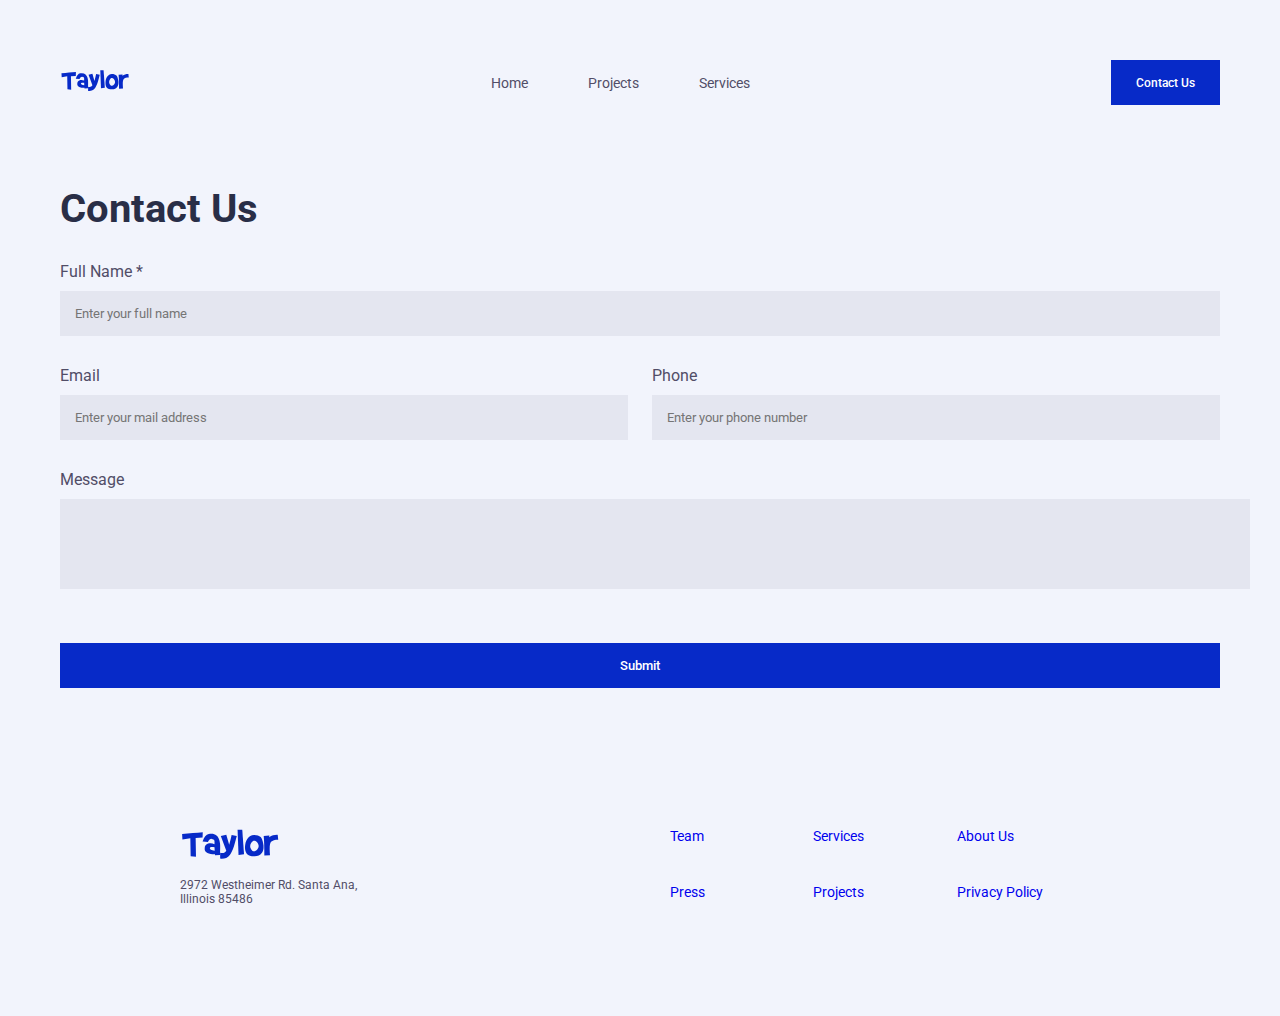
==== contact.html @ d99ea98a "Desktop finished" ====
<!--
    MARIONA BATALLA TAYLOR
    mariona.batalla.taylor@gmail.com
    IronHack - FrontEnd Bootcamp
    MID TERM PROJECT
    July 2022

    Notes for me:
    1 - You’ll also have to create a few interactions with the DOM, 
    using what you’ve learned about JavaScript so far.

    2 - you’ll have to deploy this project to Netlify, using the Git CLI to do so

-->

<!DOCTYPE html>

<html lang="en">
<head>
<meta charset="UTF-8" />
<meta name="author" content="Taylor"/>
<meta name="description" content="Contact Taylor for a Project of Web Design and Development"/>
<meta name="keywords"content="web, web design, web development, frontend, taylor, project, contact"/>
<meta name="viewport" content="width=device-width, initial-scale=1.0" />
<meta http-equiv="X-UA-Compatible" content="ie=edge" />
<title>Contact | Taylor Web Design</title>
<!--linking the external stylesheet-->
<link rel="stylesheet" type="text/css" href="styles/style.css" />
</head>

<body>
   <!-- making all the fields in the contact form required before being able to submit it.-->

   <div id="container">
        <nav> <!--navigation bar-->
            <div id="logo-nav">
                <img src="images/logos/taylor.svg" alt="Taylor logo">
                <!--

                    clic en la imagen - window.location.href = el index (CIRCLE)
                
                -->
            </div><!--end of logo nav-->

            <div id="middle-nav">
                <ul>
                    <li><a href="index.html">Home</a></li>
                        <li><a href="index.html#projects">Projects</a></li><!--anchor to index-->
                        <li><a href="index.html#services">Services</a></li><!--anchor to index-->
                </ul>

            </div><!--end of middle nav -->

            <div id="right-nav">
                <button class="blue-button"><a href="contact.html">Contact Us</a></button>
            </div><!--end of right nav-->

        </nav><!--end of navigation bar-->

        <section id="contact-us">
            <h1>Contact Us</h1>

            <form>
                <label for="name">Full Name *</label><br>
                <input type="text" name="name" id="name" required placeholder="Enter your full name" class="label-100"><br>

                <div id="mail-phone">
                    <div id="contact-mail">
                        <label for="mail">Email</label><br>
                        <input type="email" name="mail" id="mail" required placeholder="Enter your mail address"><br>
                    </div>

                    <div id="contact-phone">
                        <label for="mail">Phone</label><br>
                        <input type="tel" name="phone" id="phone" required placeholder="Enter your phone number"><br>
                    </div>
                </div><!--end of mail-phone-->

                <label for="message">Message</label><br>
                <textarea id="message" name="message" rows="4" cols="50" maxlength="200" class="label-100" placeholder="Write your message here ...">
                    
                </textarea><br>

                <button id="submit-form" class="blue-button">Submit</button>

            </form>

        </section>


        <footer>
            <div id="left-footer">
                <img src="images/logos/taylor.svg" alt="Taylor logo">
                <address>2972 Westheimer Rd. Santa Ana,<br>Illinois 85486 </address>
            </div><!--end of left footer-->
            <div id="right-footer">
                <!--grid distribution-->
                <a href="#">Team</a>
                <a href="#">Services</a>
                <a href="#">About Us</a>
                <a href="#">Press</a>
                <a href="#">Projects</a>
                <a href="#">Privacy Policy</a>
            </div><!--end of right footer-->

        </footer>
            
    </div><!--end of container-->

</body>
</html>
---- styles/style.css ----
/*

            MARIONA BATALLA TAYLOR
            mariona.batalla.taylor@gmail.com
            IronHack - FrontEnd Bootcamp
            MID TERM PROJECT
            July 2022


            Colors:
            -------

            BLUES: #072AC8      #43D2FF     #A2D6F9     #D1EDFF
            GRAYS: #292E47      #6B708D     #F2F4FC     #ECF7FF
            YELLOW: #FFC600 

*/

/****************               GENERAL STYLES                 ****************/

/*  we first import the font    */
@import url('https://fonts.googleapis.com/css?family=Roboto+Condensed:700|Roboto:100,300,700');


* /* all elements*/
{
    /* we initially define by default margin and padding as 0*/
    padding: 0;
    margin: 0;
    font-family: "Roboto";

}

body
{
    background-color: #F2F4FC;
    color:#514D67;
    /*margin: 60px;*/
    margin-top:60px;
    margin-bottom:60px;
    padding-left:60px;
    padding-right:60px;
    font-weight:400;
    size:18px;
}

h1, h2
{
    color: #292E47;
}

h1
{
    font-weight: 700;
    font-size: 40px;
    margin-bottom:30px;

}

h2
{
    margin-bottom: 40px;
}

p
{
    line-height: 30px;
}

a /* all links in the document*/
{
    text-decoration: none;
}

input[type=text], input[type="email"],input[type="tel"]
{
    box-sizing: border-box; /*so the width contains the padding*/
    height:45px;
    padding:15px;
    border:none;
}

a:visited 
{
    color:inherit; /* so that color doesn't change when a link is already visited*/
}

.general-margins
{
    margin-left:140px;
    margin-right:140px;
}

/****************               NAV BAR                 ****************/
nav
{
    display:flex;
    flex-direction:row; /* from left to right */
    flex-wrap:nowrap; /* to fit it all in the same line */
    justify-content:space-between; /* same space leftitem-leftmargin and rightitem-rightmargin */
    align-items:center;


}

#logo-nav
{
    width: 70px;
}
ul {

	list-style-type: none; /*remove the markers */
	margin: 0;
	padding: 0;
	overflow: hidden;
}

li {
	/*per posicionar cada enllaç a la mateixa línia (de cantó)*/
	float: left;
}

li a /* links inside the list */ 
{
	/*padding: 30px;*/
    margin:0px 30px;;
	text-align: center;
	display: block; /* so it behaves like a block*/
	color:#514D67;
    font-size:14px;
}

li a:hover 
{
	/*quan passem per sobre dels enllaços que formen part d'un li*/
	color:#072AC8;
}

.active 
{
	color:#072AC8;
}

button
{

    padding:15px 25px;
    border:none;
    text-align:center;


}

button a
{
    text-decoration:none;
    color:white;
    font-size: 12px;
}

.blue-button
{
    background-color:#072AC8;
    color:white;
    font-weight: 500;

}

#see-work
{
    margin-left:20px;
}

#see-work a
{

    color:#6B708D;
    font-weight: 500;

}

/****************               HERO SECTION                 ****************/
#hero
{
    display:flex;
    flex-direction:row; /* from left to right */
    flex-wrap:nowrap; /* to fit it all in the same line */
    justify-content:center; /* same space leftitem-leftmargin and rightitem-rightmargin */
    /*align-items:baseline;*/
    margin-top:80px;
    margin-bottom: 100px;


    
}

#left-hero
{
    padding-top:100px;
    width: 340px;
    margin-right:100px;

}

#left-hero p
{
    margin-bottom:30px;
    font-size:14px;
    line-height: 20px;
}

#right-hero
{
    position:relative;
    top:0;
    left:0;


}

#image1
{
    width:500px;
    height:auto;
    position:relative; /*the background image as relative position*/
    top:0;
    left:0;
    opacity: 0.7;
}


#image2
{
    position:absolute;
    left:-60px;
    top:-10px;
    width:300px;
    height:auto;


}

#image3
{
    position:absolute;
    right:-50px;
    bottom:-100px;
    width:300px;
    height:auto;



}



/****************               CLIENT SECTION                 ****************/
#client
{
    display:flex;
    flex-direction: row;
    justify-content: space-between;
    margin-top:140px;
    margin-bottom:130px;
}

.image-client
{
    filter:grayscale();
}

/****************               PROJECTS SECTION                 ****************/
#projects
{
    margin-bottom: 150px;

}


        /*************************   CARDS  (projects and services sections) ********************************/
        .cards-container
        {
            display:flex;
            flex-direction: row;
            justify-content:space-between;
            
        }

        .card
        {
            width:290px;
            background-color:white;
            box-shadow: 0px 38.7755px 77.551px rgba(0, 0, 0, 0.1);
        }

        .card img
        {
            width:290px;
            height:200px;
        }

        .text-card
        {
            padding:25px;

        }
        .text-card p, a
        {
            font-size:14px;
        }

        .text-card p
        {
            margin-bottom:40px;
            line-height:25px;
        }

        .text-card img
        {
            margin-bottom: 20px;
        }

        .text-card h3
        {
            margin-bottom: 15px;
        }

        /*************************   EOCARDS ********************************/

/****************               TESTIMONIAL SECTION                 ****************/
#testimonial
{
    
    text-align:center;
    background-image:url("../images/testimonial-section/orbit.png");
    background-position:0 0;
    background-repeat:no-repeat;
    background-size:cover;
    background-color:#292E47;
    position:relative;
    top:0;
    left:0;
    

    
}

#testimonial h2
{
    color:white;
    padding-top:80px;
    font-weight: 700;
    padding-bottom:50px;


}
blockquote
{
    color: #FFC600;
    line-height: 25px;
    font-size:14px;
    font-weight:500;
}

.emoji-image
{
    width:100px;
    height:100px;
}

#emoji1
{
    position:absolute;
    top:45px;
    left:45px;
}

#emoji2
{
    position:absolute;
    top:45px;
    right:45px;
}

#emoji3
{
    position:absolute;
    bottom:45px;
    left:45px;
}


#emoji4
{
    position:absolute;
    bottom:45px;
    right:45px;
}

#kristin
{
    display:flex;
    flex-direction:row;
    justify-content: center;
    align-items:center;
    margin-top:60px;
    padding-bottom:70px;
    height:50px;

}

#kristin img
{
    width:45px;
    height:45px;
    border-radius:50%;
    margin-right:8px;
}

#kristin p
{
    line-height:12px;
    text-align:left;
}

#name-kristin
{
    color:#A2D6F9;
    font-size: 12px;
    font-weight:400;



}

#booking-kristin
{
    color:#F4F6FC;
    font-size:10px;
    font-weight: 400;



}

/****************               SERVICES SECTION                 ****************/

#services
{
    margin-top:150px;
    margin-bottom:120px;
}

#services img
{
    width:50px;
    height:50px;
    border-radius:50%;
    background-color:#D1EDFF;

}



/****************               CTA SECTION                 ****************/
#cta
{
    background-color: #FFC600;
    text-align:center;
    margin-bottom: 120px;
    padding-bottom:80px;
    padding-top:80px;
}

#cta h2
{
    margin-bottom: 10px;
}
#cta form
{

    margin-top:30px;
}

#cta ::placeholder
{  
    color: #292E47;
    text-shadow: 0px 2px 2px rgba(0,0,0,0.2);
    
}
#cta input[type=text]
{
    margin-right:10px;
    width:300px;
    padding-left:40px;
    

}
#cta-mail
{

    background-image: url('../images/newsletter/icon/mail.svg');
    background-repeat: no-repeat;
    background-position:12px 12px;
    background-size: 20px;
}

/****************               FOOTER                 ****************/
footer
{

    display:flex;
    flex-direction:row;
    justify-content:space-between;
    margin-left:120px;
    margin-right:120px;
    font-size:12px;
}

#left-footer img
{
    width:100px;
    margin-bottom: 15px;
    
}

#right-footer
{
    width:430px;
    display:grid;
    grid-template-columns: 1fr 1fr 1fr; 
    grid-template-rows: 1fr 1fr 1fr; 
    gap: 40px 0px; 

    
}

address
{
    font-style:normal;
}


/************************ SECOND PAGE PROJECT.HTML************************/
#main-project h1
{
    margin-top:100px;
}

#other-projects
{
    margin-bottom:120px;
    margin-top:80px;
}

#subtitle-date
{
    display:flex;
    flex-direction:row;
    justify-content:space-between;
    margin-bottom: 30px;
    font-size:14px;
}

#main-project img
{
    width:100%;
    height:400px;
    box-shadow: 0px 38.7755px 77.551px rgba(0, 0, 0, 0.1);
    margin-bottom:70px;
}

#main-project p
{
    font-size:16px;
}

/************************ THIRD PAGE CONTACT.HTML************************/
#contact-us
{
    margin-top:80px;
}

#contact-us button
{
    width:100%;
    margin-top: 20px;
    margin-bottom: 140px;
}

#contact-us label
{
    margin: 30px 0px;

}

#mail-phone
{
    display:flex;
    flex-direction: row;
    justify-content:space-between;
}

.label100
{
    width:100%;
}


#contact-us input,  textarea
{
    background-color: rgba(107, 112, 141, 0.1);
    margin-top:10px;
    margin-bottom:30px;
}

#contact-us input[type="text"], input[type="email"],input[type="tel"]
{
    width:100%;
}

textarea
{
    resize: none;
    border:none;
    width:100%;
    color: tomato;
    padding: 15px;

}

#contact-mail, #contact-phone
{
    width:49%
}
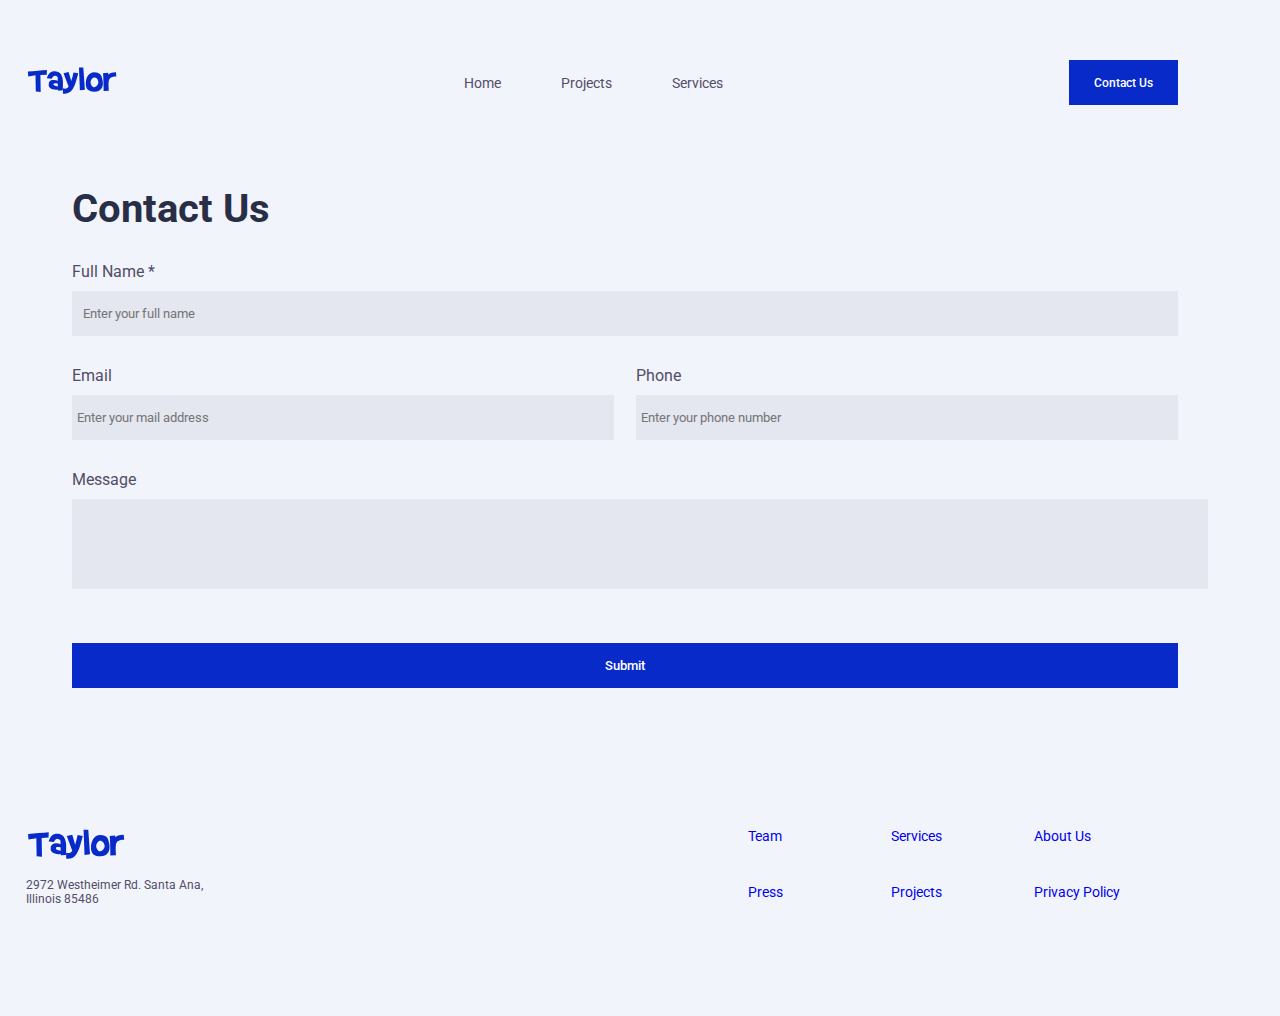
==== commit 18e669c0: "Fixing margins" ====
--- a/contact.html
+++ b/contact.html
@@ -3,7 +3,7 @@
     mariona.batalla.taylor@gmail.com
     IronHack - FrontEnd Bootcamp
     MID TERM PROJECT
-    July 2022
+    July -August 2022
 
     Notes for me:
     1 - You’ll also have to create a few interactions with the DOM, 
@@ -24,8 +24,10 @@
 <meta name="viewport" content="width=device-width, initial-scale=1.0" />
 <meta http-equiv="X-UA-Compatible" content="ie=edge" />
 <title>Contact | Taylor Web Design</title>
-<!--linking the external stylesheet-->
+<!--general stylesheet-->
 <link rel="stylesheet" type="text/css" href="styles/style.css" />
+<!--styles for contact page-->
+<link rel="stylesheet" type="text/css" href="styles/contact-style.css" />
 </head>
 
 <body>
@@ -57,7 +59,7 @@
 
         </nav><!--end of navigation bar-->
 
-        <section id="contact-us">
+        <section id="contact-us" class="general-padding">
             <h1>Contact Us</h1>
 
             <form>
--- a/styles/style.css
+++ b/styles/style.css
@@ -4,7 +4,7 @@
             mariona.batalla.taylor@gmail.com
             IronHack - FrontEnd Bootcamp
             MID TERM PROJECT
-            July 2022
+            July -August 2022
 
 
             Colors:
@@ -35,13 +35,20 @@
 {
     background-color: #F2F4FC;
     color:#514D67;
-    /*margin: 60px;*/
     margin-top:60px;
     margin-bottom:60px;
-    padding-left:60px;
-    padding-right:60px;
+    padding-left:2%; /*60px; /****** MAKE RESPONSIVE *******/
+    padding-right:0;/*60px; /****** MAKE RESPONSIVE *******/
     font-weight:400;
-    size:18px;
+    size:18px; /****** MAKE RESPONSIVE *******/
+    /*width:100vw;********************* MODIFY ONCE WITH DOUBLE SCREEN*/
+    width:90%;
+}
+
+.container
+{
+    padding:0;
+    margin:0;
 }
 
 h1, h2
@@ -52,7 +59,7 @@
 h1
 {
     font-weight: 700;
-    font-size: 40px;
+    font-size: 40px; /****** MAKE RESPONSIVE *******/
     margin-bottom:30px;
 
 }
@@ -76,7 +83,7 @@
 {
     box-sizing: border-box; /*so the width contains the padding*/
     height:45px;
-    padding:15px;
+    padding:1%;
     border:none;
 }
 
@@ -85,12 +92,16 @@
     color:inherit; /* so that color doesn't change when a link is already visited*/
 }
 
-.general-margins
-{
-    margin-left:140px;
-    margin-right:140px;
-}
-
+.general-padding
+{
+    padding-left:4%;/*60px;*/
+    /*padding-right:60px;*/  
+}
+
+.short-margins
+{
+    margin-right:-6.5%;
+}
 /****************               NAV BAR                 ****************/
 nav
 {
@@ -100,13 +111,13 @@
     justify-content:space-between; /* same space leftitem-leftmargin and rightitem-rightmargin */
     align-items:center;
 
-
 }
 
 #logo-nav
 {
-    width: 70px;
-}
+    width: 8%;
+}
+
 ul {
 
 	list-style-type: none; /*remove the markers */
@@ -123,11 +134,11 @@
 li a /* links inside the list */ 
 {
 	/*padding: 30px;*/
-    margin:0px 30px;;
+    margin:0px 30px;/*margin:0px 30px; /****** MAKE RESPONSIVE *******/
 	text-align: center;
 	display: block; /* so it behaves like a block*/
 	color:#514D67;
-    font-size:14px;
+    font-size:14px; /****** MAKE RESPONSIVE *******/
 }
 
 li a:hover 
@@ -136,26 +147,29 @@
 	color:#072AC8;
 }
 
-.active 
+a.active 
 {
 	color:#072AC8;
 }
 
+#services a, #projects a
+{
+    color:#072AC8;
+}
+
 button
 {
 
-    padding:15px 25px;
+    padding:15px 25px; /****** MAKE RESPONSIVE *******/
     border:none;
     text-align:center;
-
-
 }
 
 button a
 {
     text-decoration:none;
     color:white;
-    font-size: 12px;
+    font-size: 12px; /****** MAKE RESPONSIVE *******/
 }
 
 .blue-button
@@ -166,301 +180,57 @@
 
 }
 
-#see-work
-{
-    margin-left:20px;
-}
-
-#see-work a
-{
-
-    color:#6B708D;
-    font-weight: 500;
-
-}
-
-/****************               HERO SECTION                 ****************/
-#hero
-{
-    display:flex;
-    flex-direction:row; /* from left to right */
-    flex-wrap:nowrap; /* to fit it all in the same line */
-    justify-content:center; /* same space leftitem-leftmargin and rightitem-rightmargin */
-    /*align-items:baseline;*/
-    margin-top:80px;
-    margin-bottom: 100px;
-
-
-    
-}
-
-#left-hero
-{
-    padding-top:100px;
-    width: 340px;
-    margin-right:100px;
-
-}
-
-#left-hero p
-{
-    margin-bottom:30px;
-    font-size:14px;
-    line-height: 20px;
-}
-
-#right-hero
-{
-    position:relative;
-    top:0;
-    left:0;
-
-
-}
-
-#image1
-{
-    width:500px;
-    height:auto;
-    position:relative; /*the background image as relative position*/
-    top:0;
-    left:0;
-    opacity: 0.7;
-}
-
-
-#image2
-{
-    position:absolute;
-    left:-60px;
-    top:-10px;
-    width:300px;
-    height:auto;
-
-
-}
-
-#image3
-{
-    position:absolute;
-    right:-50px;
-    bottom:-100px;
-    width:300px;
-    height:auto;
-
-
-
-}
-
-
-
-/****************               CLIENT SECTION                 ****************/
-#client
+
+/*************************   CARDS  (projects and services sections) ********************************/
+.cards-container
 {
     display:flex;
     flex-direction: row;
-    justify-content: space-between;
-    margin-top:140px;
-    margin-bottom:130px;
-}
-
-.image-client
-{
-    filter:grayscale();
-}
-
-/****************               PROJECTS SECTION                 ****************/
-#projects
-{
-    margin-bottom: 150px;
-
-}
-
-
-        /*************************   CARDS  (projects and services sections) ********************************/
-        .cards-container
-        {
-            display:flex;
-            flex-direction: row;
-            justify-content:space-between;
-            
-        }
-
-        .card
-        {
-            width:290px;
-            background-color:white;
-            box-shadow: 0px 38.7755px 77.551px rgba(0, 0, 0, 0.1);
-        }
-
-        .card img
-        {
-            width:290px;
-            height:200px;
-        }
-
-        .text-card
-        {
-            padding:25px;
-
-        }
-        .text-card p, a
-        {
-            font-size:14px;
-        }
-
-        .text-card p
-        {
-            margin-bottom:40px;
-            line-height:25px;
-        }
-
-        .text-card img
-        {
-            margin-bottom: 20px;
-        }
-
-        .text-card h3
-        {
-            margin-bottom: 15px;
-        }
-
-        /*************************   EOCARDS ********************************/
-
-/****************               TESTIMONIAL SECTION                 ****************/
-#testimonial
-{
-    
-    text-align:center;
-    background-image:url("../images/testimonial-section/orbit.png");
-    background-position:0 0;
-    background-repeat:no-repeat;
-    background-size:cover;
-    background-color:#292E47;
-    position:relative;
-    top:0;
-    left:0;
-    
-
-    
-}
-
-#testimonial h2
-{
-    color:white;
-    padding-top:80px;
-    font-weight: 700;
-    padding-bottom:50px;
-
-
-}
-blockquote
-{
-    color: #FFC600;
-    line-height: 25px;
-    font-size:14px;
-    font-weight:500;
-}
-
-.emoji-image
-{
-    width:100px;
-    height:100px;
-}
-
-#emoji1
-{
-    position:absolute;
-    top:45px;
-    left:45px;
-}
-
-#emoji2
-{
-    position:absolute;
-    top:45px;
-    right:45px;
-}
-
-#emoji3
-{
-    position:absolute;
-    bottom:45px;
-    left:45px;
-}
-
-
-#emoji4
-{
-    position:absolute;
-    bottom:45px;
-    right:45px;
-}
-
-#kristin
-{
-    display:flex;
-    flex-direction:row;
-    justify-content: center;
-    align-items:center;
-    margin-top:60px;
-    padding-bottom:70px;
-    height:50px;
-
-}
-
-#kristin img
-{
-    width:45px;
-    height:45px;
-    border-radius:50%;
-    margin-right:8px;
-}
-
-#kristin p
-{
-    line-height:12px;
-    text-align:left;
-}
-
-#name-kristin
-{
-    color:#A2D6F9;
-    font-size: 12px;
-    font-weight:400;
-
-
-
-}
-
-#booking-kristin
-{
-    color:#F4F6FC;
-    font-size:10px;
-    font-weight: 400;
-
-
-
-}
-
-/****************               SERVICES SECTION                 ****************/
-
-#services
-{
-    margin-top:150px;
-    margin-bottom:120px;
-}
-
-#services img
-{
-    width:50px;
-    height:50px;
-    border-radius:50%;
-    background-color:#D1EDFF;
-
-}
-
-
+    justify-content:space-between;
+
+    
+}
+
+.card
+{
+    width:30%;
+    background-color:white;
+    box-shadow: 0px 38.7755px 77.551px rgba(0, 0, 0, 0.1);
+}
+
+.card img
+{
+    width:100%;
+    height:200px;
+}
+
+.text-card
+{
+    padding:25px;/****** MAKE RESPONSIVE *******/
+
+}
+.text-card p, a
+{
+    font-size:14px;/****** MAKE RESPONSIVE *******/
+}
+
+.text-card p
+{
+    margin-bottom:40px;
+    line-height:25px;/****** MAKE RESPONSIVE *******/
+}
+
+.text-card img
+{
+    margin-bottom: 20px;
+}
+
+.text-card h3
+{
+    margin-bottom: 15px;
+}
+
+/*************************   EOCARDS ********************************/
 
 /****************               CTA SECTION                 ****************/
 #cta
@@ -490,9 +260,9 @@
 }
 #cta input[type=text]
 {
-    margin-right:10px;
+    margin-right:10px;/****** MAKE RESPONSIVE *******/
     width:300px;
-    padding-left:40px;
+    padding-left:40px;/****** MAKE RESPONSIVE *******/
     
 
 }
@@ -508,30 +278,28 @@
 /****************               FOOTER                 ****************/
 footer
 {
-
     display:flex;
     flex-direction:row;
     justify-content:space-between;
-    margin-left:120px;
-    margin-right:120px;
+    /*margin-left:120px;/****** MAKE RESPONSIVE *******/
+    /*margin-right:120px;/****** MAKE RESPONSIVE *******/
     font-size:12px;
 }
 
 #left-footer img
 {
-    width:100px;
+    width:100px;/****** MAKE RESPONSIVE *******/
     margin-bottom: 15px;
     
 }
 
 #right-footer
 {
-    width:430px;
+    width:430px;/****** MAKE RESPONSIVE *******/
     display:grid;
     grid-template-columns: 1fr 1fr 1fr; 
     grid-template-rows: 1fr 1fr 1fr; 
     gap: 40px 0px; 
-
     
 }
 
@@ -541,96 +309,150 @@
 }
 
 
-/************************ SECOND PAGE PROJECT.HTML************************/
-#main-project h1
-{
-    margin-top:100px;
-}
-
-#other-projects
-{
-    margin-bottom:120px;
-    margin-top:80px;
-}
-
-#subtitle-date
-{
-    display:flex;
-    flex-direction:row;
-    justify-content:space-between;
-    margin-bottom: 30px;
-    font-size:14px;
-}
-
-#main-project img
-{
+/************************************************************************************************************************ 
+                                            MEDIA QUERIES 
+*************************************************************************************************************************/
+
+/* Small devices (landscape phones, 576px and above till next break point)*/
+/* MOBILE */
+@media (max-width:767px) 
+{ 
+    
+   body
+   {
+        margin-top:5%;
+        margin-bottom:5%;
+        padding:0;
+        margin-left:0px; /****WHY??*****/
+        margin-right:0px;/****WHY??*****/
+        
+   }
+
+   h1
+   {
+        margin-bottom:5%;
+   }
+
+   .container
+   {
     width:100%;
-    height:400px;
-    box-shadow: 0px 38.7755px 77.551px rgba(0, 0, 0, 0.1);
-    margin-bottom:70px;
-}
-
-#main-project p
-{
-    font-size:16px;
-}
-
-/************************ THIRD PAGE CONTACT.HTML************************/
-#contact-us
-{
-    margin-top:80px;
-}
-
-#contact-us button
-{
-    width:100%;
-    margin-top: 20px;
-    margin-bottom: 140px;
-}
-
-#contact-us label
-{
-    margin: 30px 0px;
-
-}
-
-#mail-phone
-{
-    display:flex;
-    flex-direction: row;
-    justify-content:space-between;
-}
-
-.label100
-{
-    width:100%;
-}
-
-
-#contact-us input,  textarea
-{
-    background-color: rgba(107, 112, 141, 0.1);
-    margin-top:10px;
-    margin-bottom:30px;
-}
-
-#contact-us input[type="text"], input[type="email"],input[type="tel"]
-{
-    width:100%;
-}
-
-textarea
-{
-    resize: none;
-    border:none;
-    width:100%;
-    color: tomato;
-    padding: 15px;
-
-}
-
-#contact-mail, #contact-phone
-{
-    width:49%
-}
-
+    
+   }
+
+    /****************               NAV BAR                 ****************/
+
+
+    #middle-nav
+    {
+        position:absolute;
+         /* WHEN CLICKING HAMBURGER IGON, THIS SHALL ANIMATE TO POSITION ITSELF TO THIS POSITION*/
+        left:0;
+        top:0;
+        width:25%;
+        padding-top:20%;
+        padding-left:10%;
+        background-color:#072AC8;
+        z-index:5;
+
+       
+    }
+
+    #logo-nav
+    {
+        width: 12%;/*70px; /****** MAKE RESPONSIVE *******/
+        padding-left:45%;
+    }
+
+    ul {
+
+        list-style-type: none; /*remove the markers */
+        margin: 0;
+        padding: 0;
+        overflow: hidden;
+    }
+    
+    li {
+        float: none;
+        color:white;
+    }
+    
+    li a /* links inside the list */ 
+    {
+        /*padding: 30px;*/
+        margin:20% 20%;/*margin:0px 30px; /****** MAKE RESPONSIVE *******/
+        text-align: center;
+        display: block; /* so it behaves like a block*/
+        color:white;
+        font-size:14px; /****** MAKE RESPONSIVE *******/
+    }
+
+    li a:hover 
+    {
+        /*quan passem per sobre dels enllaços que formen part d'un li*/
+        color:yellow;
+    }
+    
+    a.active 
+    {
+        color:white;
+    }
+
+
+    #cta
+    {
+        margin-bottom: 5%;
+        padding-bottom:8%;
+        padding-top:8%;
+        width:100%;
+    }
+
+
+    footer
+    {
+        display:flex;
+        flex-direction:column-reverse;
+        align-items:center;
+        margin-left:0px;/****** MAKE RESPONSIVE *******/
+        margin-right:0px;/****** MAKE RESPONSIVE *******/
+        font-size:12px;
+    }
+
+    #left-footer img
+    {
+        width:25%;
+        margin-bottom: 3%;
+        margin-top: 3%;
+    }
+
+    #left-footer /*bottom position: reverse display in phone*/
+    {
+        margin-bottom:0;
+        text-align:center;
+    }
+
+    #right-footer /*top position: reverse display in phone*/
+    {
+        width:100%;
+        display:grid;
+        grid-template-columns: 1fr 1fr 1fr; 
+        grid-template-rows: 1fr 1fr 1fr; 
+        gap: 15px 0px; 
+        margin-left:20%;
+    }
+   
+    
+}
+
+/* Medium devices (tablets, 768px and above till next break point)*/
+/* TABLET */
+@media (min-width: 768px) and (max-width: 1024px)/* TABLET */
+
+{ 
+    body
+    {
+        background-color: tomato;
+    }
+   
+
+}
+
--- a/styles/contact-style.css
+++ b/styles/contact-style.css
@@ -0,0 +1,99 @@
+/*
+
+            MARIONA BATALLA TAYLOR
+            mariona.batalla.taylor@gmail.com
+            IronHack - FrontEnd Bootcamp
+            MID TERM PROJECT
+            July -August 2022
+
+
+            Colors:
+            -------
+
+            BLUES: #072AC8      #43D2FF     #A2D6F9     #D1EDFF
+            GRAYS: #292E47      #6B708D     #F2F4FC     #ECF7FF
+            YELLOW: #FFC600 
+
+*/
+
+/************************ THIRD PAGE CONTACT.HTML************************/
+#contact-us
+{
+    margin-top:80px;
+}
+
+#contact-us button
+{
+    width:100%;/****** MAKE RESPONSIVE *******/
+    margin-top: 20px;
+    margin-bottom: 140px;
+}
+
+#contact-us label
+{
+    margin: 30px 0px;/****** MAKE RESPONSIVE *******/
+
+}
+
+#mail-phone
+{
+    display:flex;
+    flex-direction: row;
+    justify-content:space-between;
+}
+
+.label100
+{
+    width:100%;
+}
+
+
+#contact-us input,  textarea
+{
+    background-color: rgba(107, 112, 141, 0.1);
+    margin-top:10px;
+    margin-bottom:30px;
+}
+
+#contact-us input[type="text"], input[type="email"],input[type="tel"]
+{
+    width:100%;
+}
+
+textarea
+{
+    resize: none;
+    border:none;
+    width:100%;
+    color: tomato;
+    padding: 15px;
+
+}
+
+#contact-mail, #contact-phone
+{
+    width:49%
+}
+
+/************************************************************************************************************************ 
+                                            MEDIA QUERIES 
+*************************************************************************************************************************/
+
+
+/* Small devices (landscape phones, 576px and above till next break point)*/
+/* MOBILE*/
+@media (max-width:767px) 
+{ 
+    
+
+}
+
+/* Medium devices (tablets, 768px and above till next break point)*/
+/* TABLET */
+@media (min-width: 768px) and (max-width: 1024px)
+
+{ 
+
+   
+
+}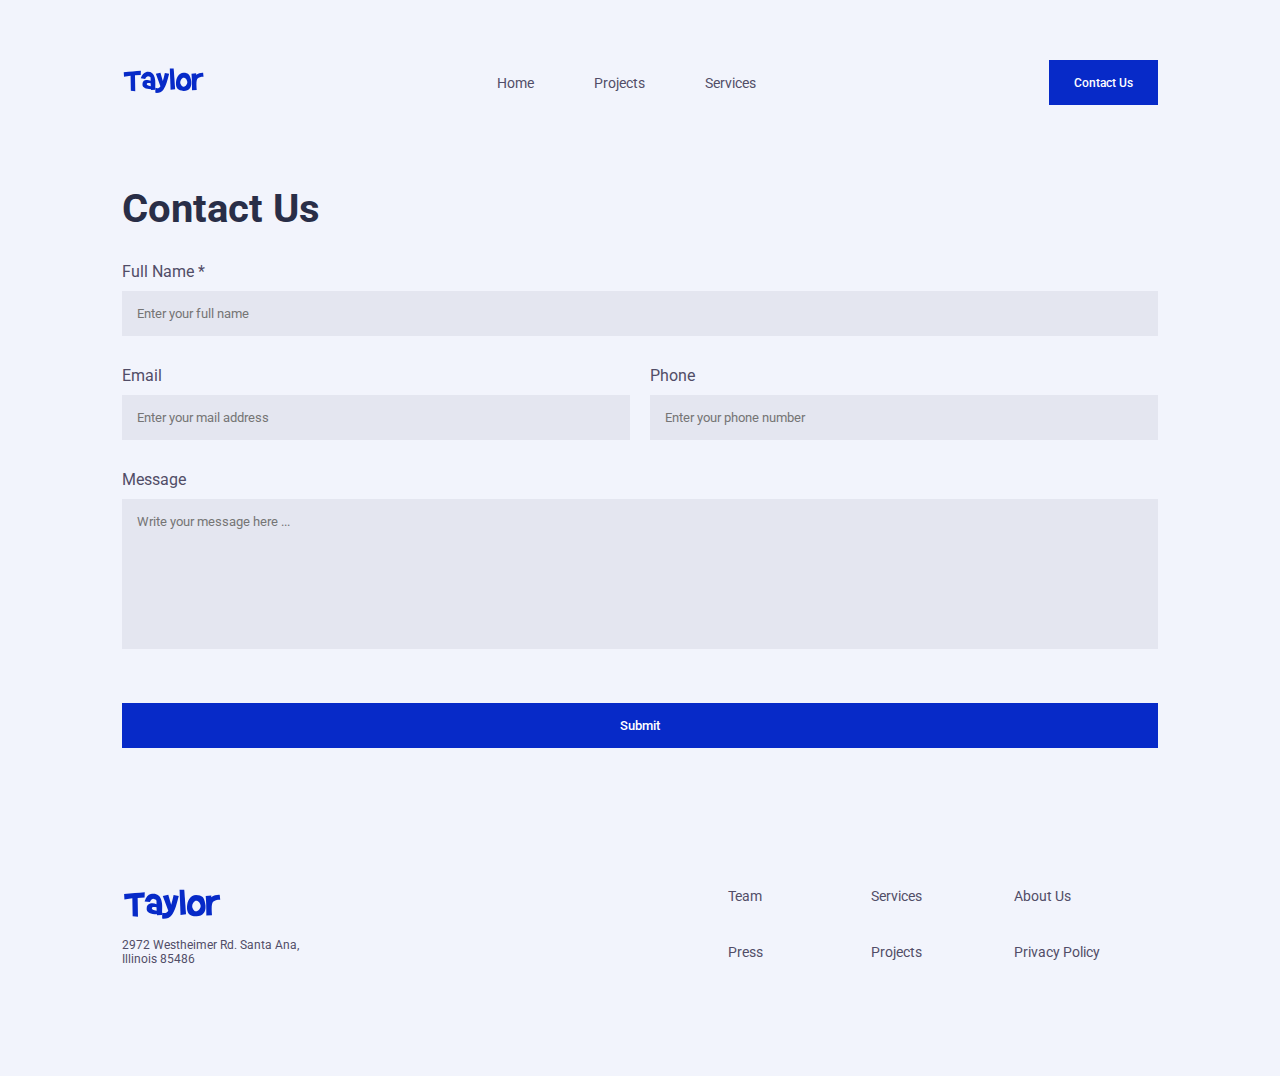
==== commit a39ff636: "Desktop DONE" ====
--- a/contact.html
+++ b/contact.html
@@ -8,8 +8,6 @@
     Notes for me:
     1 - You’ll also have to create a few interactions with the DOM, 
     using what you’ve learned about JavaScript so far.
-
-    2 - you’ll have to deploy this project to Netlify, using the Git CLI to do so
 
 -->
 
@@ -34,7 +32,7 @@
    <!-- making all the fields in the contact form required before being able to submit it.-->
 
    <div id="container">
-        <nav> <!--navigation bar-->
+        <nav  class="general-margins"> <!--navigation bar-->
             <div id="logo-nav">
                 <img src="images/logos/taylor.svg" alt="Taylor logo">
                 <!--
@@ -59,7 +57,7 @@
 
         </nav><!--end of navigation bar-->
 
-        <section id="contact-us" class="general-padding">
+        <section id="contact-us" class="general-margins">
             <h1>Contact Us</h1>
 
             <form>
@@ -79,9 +77,7 @@
                 </div><!--end of mail-phone-->
 
                 <label for="message">Message</label><br>
-                <textarea id="message" name="message" rows="4" cols="50" maxlength="200" class="label-100" placeholder="Write your message here ...">
-                    
-                </textarea><br>
+                <textarea id="message" name="message" class="label-100" placeholder="Write your message here ..."></textarea><br>
 
                 <button id="submit-form" class="blue-button">Submit</button>
 
@@ -90,7 +86,7 @@
         </section>
 
 
-        <footer>
+        <footer  class="general-margins">
             <div id="left-footer">
                 <img src="images/logos/taylor.svg" alt="Taylor logo">
                 <address>2972 Westheimer Rd. Santa Ana,<br>Illinois 85486 </address>
--- a/styles/style.css
+++ b/styles/style.css
@@ -37,19 +37,13 @@
     color:#514D67;
     margin-top:60px;
     margin-bottom:60px;
-    padding-left:2%; /*60px; /****** MAKE RESPONSIVE *******/
-    padding-right:0;/*60px; /****** MAKE RESPONSIVE *******/
     font-weight:400;
     size:18px; /****** MAKE RESPONSIVE *******/
-    /*width:100vw;********************* MODIFY ONCE WITH DOUBLE SCREEN*/
-    width:90%;
-}
-
-.container
-{
-    padding:0;
-    margin:0;
-}
+    width:93%;
+    margin-right:auto;
+    margin-left:auto;
+}
+
 
 h1, h2
 {
@@ -92,16 +86,14 @@
     color:inherit; /* so that color doesn't change when a link is already visited*/
 }
 
-.general-padding
-{
-    padding-left:4%;/*60px;*/
-    /*padding-right:60px;*/  
-}
-
-.short-margins
-{
-    margin-right:-6.5%;
-}
+.general-margins
+{
+    width:87%;
+    margin-right:auto;
+    margin-left:auto;
+}
+
+
 /****************               NAV BAR                 ****************/
 nav
 {
@@ -110,7 +102,6 @@
     flex-wrap:nowrap; /* to fit it all in the same line */
     justify-content:space-between; /* same space leftitem-leftmargin and rightitem-rightmargin */
     align-items:center;
-
 }
 
 #logo-nav
@@ -169,7 +160,7 @@
 {
     text-decoration:none;
     color:white;
-    font-size: 12px; /****** MAKE RESPONSIVE *******/
+    font-size: 12px;
 }
 
 .blue-button
@@ -180,6 +171,19 @@
 
 }
 
+button:hover
+{
+    background-color:#FFC600;
+    color:black;
+
+
+}
+
+#cta button:hover
+{
+    background-color:#292E47;
+    color:white;
+}
 
 /*************************   CARDS  (projects and services sections) ********************************/
 .cards-container
@@ -201,7 +205,7 @@
 .card img
 {
     width:100%;
-    height:200px;
+    height:250px;
 }
 
 .text-card
@@ -260,7 +264,7 @@
 }
 #cta input[type=text]
 {
-    margin-right:10px;/****** MAKE RESPONSIVE *******/
+    /*margin-right:5%;/****** MAKE RESPONSIVE *******/
     width:300px;
     padding-left:40px;/****** MAKE RESPONSIVE *******/
     
@@ -275,14 +279,18 @@
     background-size: 20px;
 }
 
+#cta button 
+{
+    margin-left:1%;
+}
+
+
 /****************               FOOTER                 ****************/
 footer
 {
     display:flex;
     flex-direction:row;
     justify-content:space-between;
-    /*margin-left:120px;/****** MAKE RESPONSIVE *******/
-    /*margin-right:120px;/****** MAKE RESPONSIVE *******/
     font-size:12px;
 }
 
@@ -301,6 +309,16 @@
     grid-template-rows: 1fr 1fr 1fr; 
     gap: 40px 0px; 
     
+}
+
+#right-footer a
+{
+    color: #514D67;
+}
+
+#right-footer a:hover
+{
+    color:#072AC8;
 }
 
 address
@@ -412,8 +430,8 @@
         display:flex;
         flex-direction:column-reverse;
         align-items:center;
-        margin-left:0px;/****** MAKE RESPONSIVE *******/
-        margin-right:0px;/****** MAKE RESPONSIVE *******/
+        /*margin-left:0;/****** MAKE RESPONSIVE *******/
+        /*margin-right:0;/****** MAKE RESPONSIVE *******/
         font-size:12px;
     }
 
@@ -437,7 +455,12 @@
         grid-template-columns: 1fr 1fr 1fr; 
         grid-template-rows: 1fr 1fr 1fr; 
         gap: 15px 0px; 
-        margin-left:20%;
+    }
+
+    #right-footer a:hover
+    {
+        color:#514D67;
+        background-color:deeppink;
     }
    
     
--- a/styles/contact-style.css
+++ b/styles/contact-style.css
@@ -58,15 +58,19 @@
 #contact-us input[type="text"], input[type="email"],input[type="tel"]
 {
     width:100%;
+    padding: 15px;
 }
 
-textarea
+#message
 {
     resize: none;
     border:none;
-    width:100%;
-    color: tomato;
+    -webkit-box-sizing: border-box;
+    -moz-box-sizing: border-box;
+    box-sizing: border-box;
     padding: 15px;
+    width: 100%;
+    height: 150px;
 
 }
 
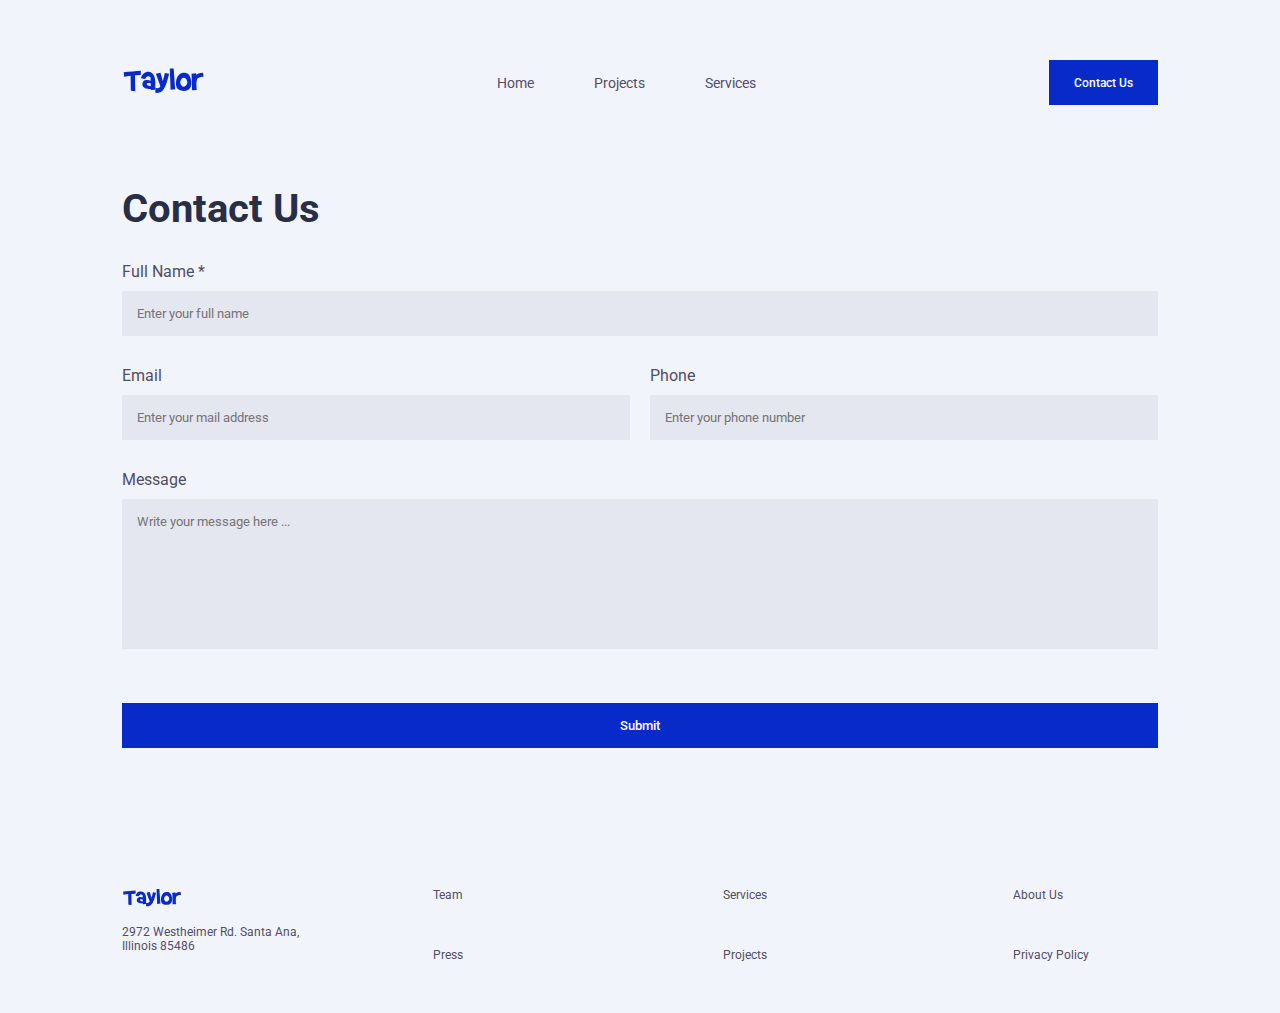
==== commit 1a73208c: "Desktop and tablet OK, mobile 90%" ====
--- a/contact.html
+++ b/contact.html
@@ -77,7 +77,7 @@
                 </div><!--end of mail-phone-->
 
                 <label for="message">Message</label><br>
-                <textarea id="message" name="message" class="label-100" placeholder="Write your message here ..."></textarea><br>
+                <textarea id="message" name="message" class="label-100" placeholder="Write your message here ..." required></textarea><br>
 
                 <button id="submit-form" class="blue-button">Submit</button>
 
--- a/styles/style.css
+++ b/styles/style.css
@@ -28,7 +28,6 @@
     padding: 0;
     margin: 0;
     font-family: "Roboto";
-
 }
 
 body
@@ -38,7 +37,7 @@
     margin-top:60px;
     margin-bottom:60px;
     font-weight:400;
-    size:18px; /****** MAKE RESPONSIVE *******/
+    size:18px;
     width:93%;
     margin-right:auto;
     margin-left:auto;
@@ -53,7 +52,7 @@
 h1
 {
     font-weight: 700;
-    font-size: 40px; /****** MAKE RESPONSIVE *******/
+    font-size: 40px;
     margin-bottom:30px;
 
 }
@@ -109,7 +108,8 @@
     width: 8%;
 }
 
-ul {
+ul 
+{
 
 	list-style-type: none; /*remove the markers */
 	margin: 0;
@@ -117,24 +117,22 @@
 	overflow: hidden;
 }
 
-li {
-	/*per posicionar cada enllaç a la mateixa línia (de cantó)*/
+li  /************************************************* MAKE FLEX*/
+{
 	float: left;
 }
 
 li a /* links inside the list */ 
 {
-	/*padding: 30px;*/
-    margin:0px 30px;/*margin:0px 30px; /****** MAKE RESPONSIVE *******/
+    margin:0px 30px;
 	text-align: center;
 	display: block; /* so it behaves like a block*/
 	color:#514D67;
-    font-size:14px; /****** MAKE RESPONSIVE *******/
+    font-size:14px;
 }
 
 li a:hover 
 {
-	/*quan passem per sobre dels enllaços que formen part d'un li*/
 	color:#072AC8;
 }
 
@@ -150,8 +148,7 @@
 
 button
 {
-
-    padding:15px 25px; /****** MAKE RESPONSIVE *******/
+    padding:15px 25px;
     border:none;
     text-align:center;
 }
@@ -168,15 +165,12 @@
     background-color:#072AC8;
     color:white;
     font-weight: 500;
-
 }
 
 button:hover
 {
     background-color:#FFC600;
     color:black;
-
-
 }
 
 #cta button:hover
@@ -191,13 +185,11 @@
     display:flex;
     flex-direction: row;
     justify-content:space-between;
-
-    
 }
 
 .card
 {
-    width:30%;
+    width:27%;
     background-color:white;
     box-shadow: 0px 38.7755px 77.551px rgba(0, 0, 0, 0.1);
 }
@@ -205,23 +197,24 @@
 .card img
 {
     width:100%;
-    height:250px;
+    height:210px;
+    object-fit:cover;
 }
 
 .text-card
 {
-    padding:25px;/****** MAKE RESPONSIVE *******/
-
-}
-.text-card p, a
-{
-    font-size:14px;/****** MAKE RESPONSIVE *******/
+    padding:25px;
+
+}
+.text-card p, .text-card a
+{
+    font-size:14px;
 }
 
 .text-card p
 {
     margin-bottom:40px;
-    line-height:25px;/****** MAKE RESPONSIVE *******/
+    line-height:25px;
 }
 
 .text-card img
@@ -264,15 +257,11 @@
 }
 #cta input[type=text]
 {
-    /*margin-right:5%;/****** MAKE RESPONSIVE *******/
-    width:300px;
-    padding-left:40px;/****** MAKE RESPONSIVE *******/
-    
-
+    width:25%;
+    padding-left:40px;
 }
 #cta-mail
 {
-
     background-image: url('../images/newsletter/icon/mail.svg');
     background-repeat: no-repeat;
     background-position:12px 12px;
@@ -296,19 +285,17 @@
 
 #left-footer img
 {
-    width:100px;/****** MAKE RESPONSIVE *******/
-    margin-bottom: 15px;
-    
+    width:20%;
+    margin-bottom: 15px; 
 }
 
 #right-footer
 {
-    width:430px;/****** MAKE RESPONSIVE *******/
+    width:70%;
     display:grid;
     grid-template-columns: 1fr 1fr 1fr; 
     grid-template-rows: 1fr 1fr 1fr; 
-    gap: 40px 0px; 
-    
+    gap: 70% 20%;
 }
 
 #right-footer a
@@ -338,12 +325,9 @@
     
    body
    {
-        margin-top:5%;
-        margin-bottom:5%;
+        width:100%;
+        margin:0;
         padding:0;
-        margin-left:0px; /****WHY??*****/
-        margin-right:0px;/****WHY??*****/
-        
    }
 
    h1
@@ -351,10 +335,11 @@
         margin-bottom:5%;
    }
 
-   .container
+   .general-margins
    {
     width:100%;
-    
+    margin-left:0;
+    margin-right:0;
    }
 
     /****************               NAV BAR                 ****************/
@@ -362,23 +347,20 @@
 
     #middle-nav
     {
-        position:absolute;
+        position:fixed;
          /* WHEN CLICKING HAMBURGER IGON, THIS SHALL ANIMATE TO POSITION ITSELF TO THIS POSITION*/
         left:0;
         top:0;
-        width:25%;
-        padding-top:20%;
-        padding-left:10%;
+        width:100%;
+        padding-top:5%;
         background-color:#072AC8;
         z-index:5;
-
        
     }
 
     #logo-nav
     {
-        width: 12%;/*70px; /****** MAKE RESPONSIVE *******/
-        padding-left:45%;
+        width: 12%;
     }
 
     ul {
@@ -396,12 +378,11 @@
     
     li a /* links inside the list */ 
     {
-        /*padding: 30px;*/
-        margin:20% 20%;/*margin:0px 30px; /****** MAKE RESPONSIVE *******/
-        text-align: center;
+        margin:10% 20%;
+        text-align: left;
         display: block; /* so it behaves like a block*/
         color:white;
-        font-size:14px; /****** MAKE RESPONSIVE *******/
+        font-size:14px;
     }
 
     li a:hover 
@@ -430,8 +411,6 @@
         display:flex;
         flex-direction:column-reverse;
         align-items:center;
-        /*margin-left:0;/****** MAKE RESPONSIVE *******/
-        /*margin-right:0;/****** MAKE RESPONSIVE *******/
         font-size:12px;
     }
 
@@ -449,33 +428,44 @@
     }
 
     #right-footer /*top position: reverse display in phone*/
+    {
+ 
+        display:grid;
+        grid-template-columns: 1fr 1fr 1fr; 
+        grid-template-rows: 1fr 1fr 1fr; 
+        gap: 15px 0px; 
+        padding-left:8%;
+    }
+
+    #right-footer a:hover
+    {
+        color:#514D67;
+    }
+   
+    
+}
+
+/* Medium devices (tablets, 768px and above till next break point)*/
+/* TABLET */
+@media (min-width: 768px) and (max-width: 1024px)/* TABLET */
+
+{ 
+
+    footer
+    {
+        align-items:center;
+    }
+
+    #right-footer
     {
         width:100%;
         display:grid;
         grid-template-columns: 1fr 1fr 1fr; 
         grid-template-rows: 1fr 1fr 1fr; 
-        gap: 15px 0px; 
-    }
-
-    #right-footer a:hover
-    {
-        color:#514D67;
-        background-color:deeppink;
-    }
-   
-    
-}
-
-/* Medium devices (tablets, 768px and above till next break point)*/
-/* TABLET */
-@media (min-width: 768px) and (max-width: 1024px)/* TABLET */
-
-{ 
-    body
-    {
-        background-color: tomato;
-    }
-   
-
-}
-
+        gap: 70% 10%;
+        margin-top:0px;
+    }
+
+}
+
+
--- a/styles/contact-style.css
+++ b/styles/contact-style.css
@@ -24,14 +24,14 @@
 
 #contact-us button
 {
-    width:100%;/****** MAKE RESPONSIVE *******/
+    width:100%;
     margin-top: 20px;
     margin-bottom: 140px;
 }
 
 #contact-us label
 {
-    margin: 30px 0px;/****** MAKE RESPONSIVE *******/
+    margin: 30px 0px;
 
 }
 
@@ -71,7 +71,6 @@
     padding: 15px;
     width: 100%;
     height: 150px;
-
 }
 
 #contact-mail, #contact-phone
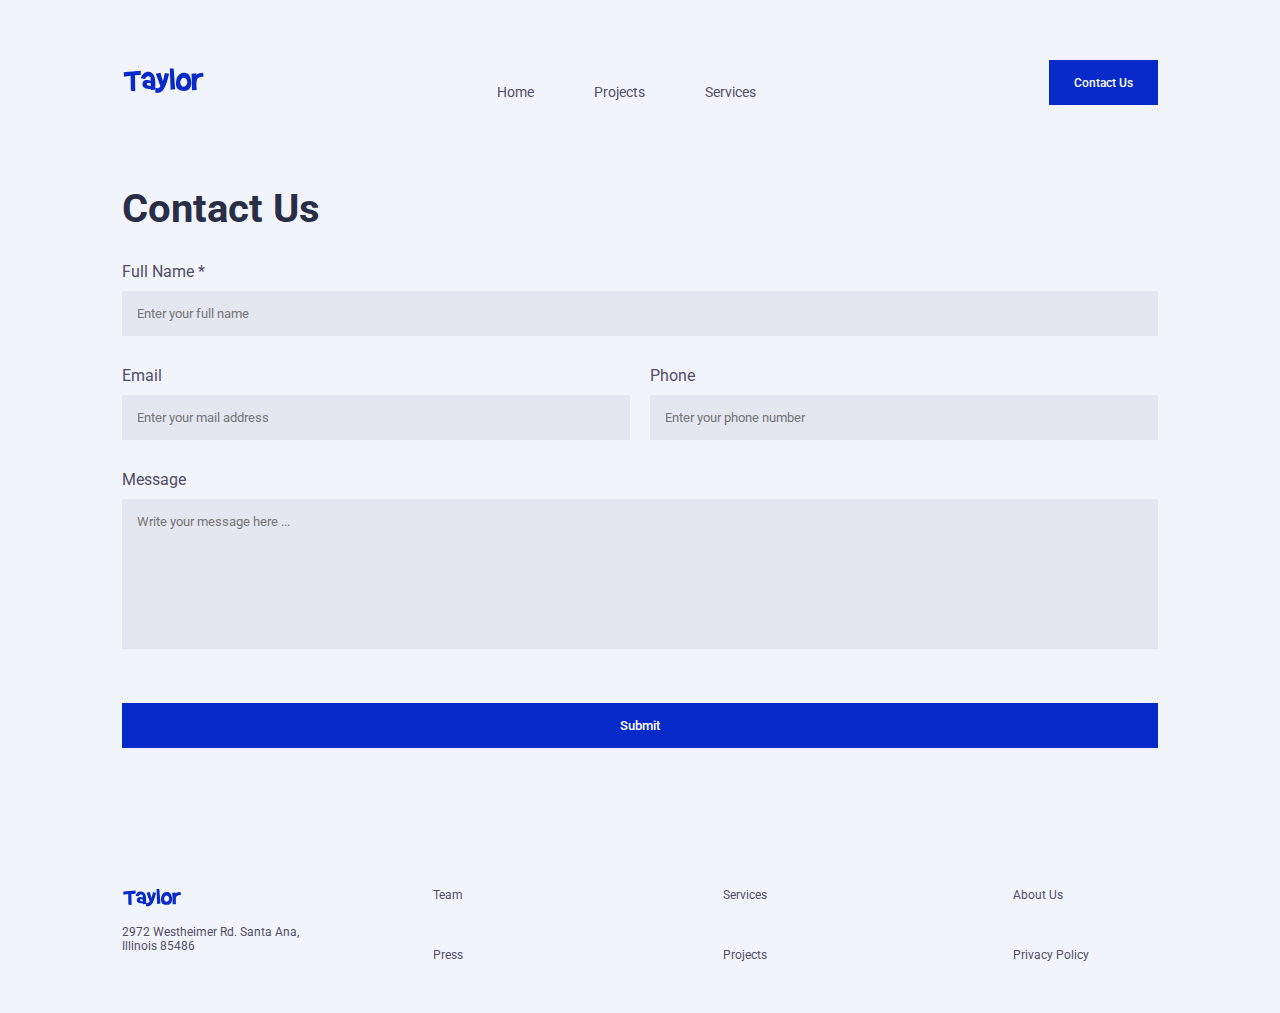
==== commit ed1f7ac6: "Desktop, Mobile, Tablet OK" ====
--- a/contact.html
+++ b/contact.html
@@ -34,7 +34,7 @@
    <div id="container">
         <nav  class="general-margins"> <!--navigation bar-->
             <div id="logo-nav">
-                <img src="images/logos/taylor.svg" alt="Taylor logo">
+                <a href="index.html"><img src="images/logos/taylor.svg" alt="Taylor logo"></a>
                 <!--
 
                     clic en la imagen - window.location.href = el index (CIRCLE)
@@ -43,6 +43,15 @@
             </div><!--end of logo nav-->
 
             <div id="middle-nav">
+
+                <!--to be able to build the hamburger menu for mobile-->
+                <input type="checkbox">
+
+                <!--icon for hamburger menu for mobile-->
+                <span></span>
+                <span></span>
+                <span></span>
+                
                 <ul>
                     <li><a href="index.html">Home</a></li>
                         <li><a href="index.html#projects">Projects</a></li><!--anchor to index-->
@@ -88,7 +97,7 @@
 
         <footer  class="general-margins">
             <div id="left-footer">
-                <img src="images/logos/taylor.svg" alt="Taylor logo">
+                <a href="index.html"><img src="images/logos/taylor.svg" alt="Taylor logo"></a>
                 <address>2972 Westheimer Rd. Santa Ana,<br>Illinois 85486 </address>
             </div><!--end of left footer-->
             <div id="right-footer">
--- a/styles/style.css
+++ b/styles/style.css
@@ -103,6 +103,13 @@
     align-items:center;
 }
 
+
+
+input[type='checkbox'] /* the hidden checkbox */
+{
+        opacity:0;   
+}
+
 #logo-nav
 {
     width: 8%;
@@ -194,6 +201,15 @@
     box-shadow: 0px 38.7755px 77.551px rgba(0, 0, 0, 0.1);
 }
 
+.card:hover 
+{  
+
+    margin-top: 10px;
+    cursor: pointer;
+    box-shadow: 0px 12px 30px 0px rgba(0, 0, 0, 0.2);
+    transition: all 800ms cubic-bezier(0.19, 1, 0.22, 1);
+  }
+
 .card img
 {
     width:100%;
@@ -245,7 +261,6 @@
 }
 #cta form
 {
-
     margin-top:30px;
 }
 
@@ -344,33 +359,49 @@
 
     /****************               NAV BAR                 ****************/
 
+    #logo-nav
+    {
+        width: 12%;
+        padding-left: 25px;
+        padding-top:10px;
+        z-index:12;
+    }
+
+
 
     #middle-nav
     {
-        position:fixed;
-         /* WHEN CLICKING HAMBURGER IGON, THIS SHALL ANIMATE TO POSITION ITSELF TO THIS POSITION*/
+        display:block;
+        position:absolute;
+        width:100%;
         left:0;
-        top:0;
-        width:100%;
-        padding-top:5%;
-        background-color:#072AC8;
+        top: -75px;
+        padding-top:60px;
         z-index:5;
-       
-    }
-
-    #logo-nav
-    {
-        width: 12%;
-    }
-
-    ul {
-
-        list-style-type: none; /*remove the markers */
+        -webkit-user-select:none;/*user can't select for chrome and firefox*/
+        user-select:none;/*user can't select*/
+    }
+
+
+    ul 
+    { 
         margin: 0;
+        margin-top:-15px;
         padding: 0;
         overflow: hidden;
+        list-style-type: none; /*remove the markers */
+        transform-origin: y-axis;
+        transform: translate(0, -100%);
+        transition: transform 0.5s cubic-bezier(0.77,0.2,0.05,1.0);
+        background-color:#072AC8;
     }
     
+    /*we slide the menu from the top*/
+    #middle-nav input:checked ~ ul
+    {
+        transform: none;
+    }
+
     li {
         float: none;
         color:white;
@@ -378,24 +409,108 @@
     
     li a /* links inside the list */ 
     {
-        margin:10% 20%;
+        margin:10% 0%;
+        padding-left:10%;
         text-align: left;
         display: block; /* so it behaves like a block*/
         color:white;
         font-size:14px;
+        transition:color 0.3s ease;
     }
 
     li a:hover 
     {
-        /*quan passem per sobre dels enllaços que formen part d'un li*/
         color:yellow;
     }
     
+    #middle-nav input /* the hidden checkbox */
+    {
+        display:block;
+        width:40px;
+        height:32px;
+        position:absolute;
+        top: 90px;
+        left:195px;
+        cursor:pointer;
+        opacity:0;/*we hide it*/
+        z-index:7;/*we place it over the hamburger*/
+        -webkit-touch-callout:none; /*so that it doesn't show the info of a link when holding*/
+    }
+
+            /****************************** the hamburger *****************************/
+            #middle-nav span
+            {
+                display:block;
+                width:33px;
+                height:4px;
+                margin-bottom:5px;
+                position:relative;
+
+                top:35px; /***tHIS****/
+                left:200px;
+                background-color:#6B708D;
+                border-radius:3px;
+
+                z-index:3;
+                
+                transform-origin: 4px 0px;
+
+                transition: transform 0.5s cubic-bezier(0.77,0.2,0.05,1.0),
+                            background 0.5s cubic-bezier(0.77,0.2,0.05,1.0),
+                            opacity 0.55s ease;
+
+            }
+
+            #middle-nav span:first-child
+            {
+                transform-origin: 0% 0%;
+            }
+
+            #middle-nav span:nth-last-child(2)
+            {
+                transform-origin: 0% 100%;
+            }
+
+            /*transform the 3 slices of the hamburger into a crossmark*/
+            #middle-nav input:checked ~ span
+            {
+                opacity:1;
+                transform: rotate(45deg) translate(-2px, -1px);
+                background-color:#6B708D;
+            }
+
+            /*we hide the middle one*/
+            #middle-nav input:checked ~ span:nth-last-child(3)
+            {
+                opacity:0;
+                transform:rotate(0deg) scale(0.2, 0.2);
+            }
+
+            /*the last one is going the other direction*/
+            #middle-nav input:checked ~ span:nth-last-child(2)
+            {
+
+                transform:rotate(-45deg) translate(0,-1px);
+            }
+
+            /*************************** end of the hamburger *****************************/
+    
+    #right-nav
+    {
+        z-index:10;
+    }
     a.active 
     {
         color:white;
     }
 
+    .card:hover 
+    { 
+        margin-top: 0px;
+        cursor:default;
+        box-shadow:none;
+        transition:none;
+    }
 
     #cta
     {
@@ -405,6 +520,12 @@
         width:100%;
     }
 
+    #cta input[type=text]
+    {
+        width:80%;
+        padding-left:40px;
+        margin-bottom:30px;
+    }
 
     footer
     {
@@ -451,9 +572,22 @@
 
 { 
 
+    body
+    {
+        background-color: deeppink
+    }
+
     footer
     {
         align-items:center;
+    }
+
+    .card:hover 
+    { 
+        margin-top: 0px;
+        cursor:default;
+        box-shadow:none;
+        transition:none;
     }
 
     #right-footer
--- a/styles/contact-style.css
+++ b/styles/contact-style.css
@@ -87,8 +87,24 @@
 /* MOBILE*/
 @media (max-width:767px) 
 { 
-    
+    #contact-us
+    {
+        width:90%;
+        margin-left:auto;
+        margin-right:auto;
+        
+    }
 
+    #contact-us button
+    {
+        margin-bottom:10%;
+        margin-top:2%;
+    }
+
+    footer
+    {
+        margin-top:0;
+    }
 }
 
 /* Medium devices (tablets, 768px and above till next break point)*/
@@ -97,6 +113,9 @@
 
 { 
 
-   
+    body
+    {
+        background-color: deeppink
+    }
 
 }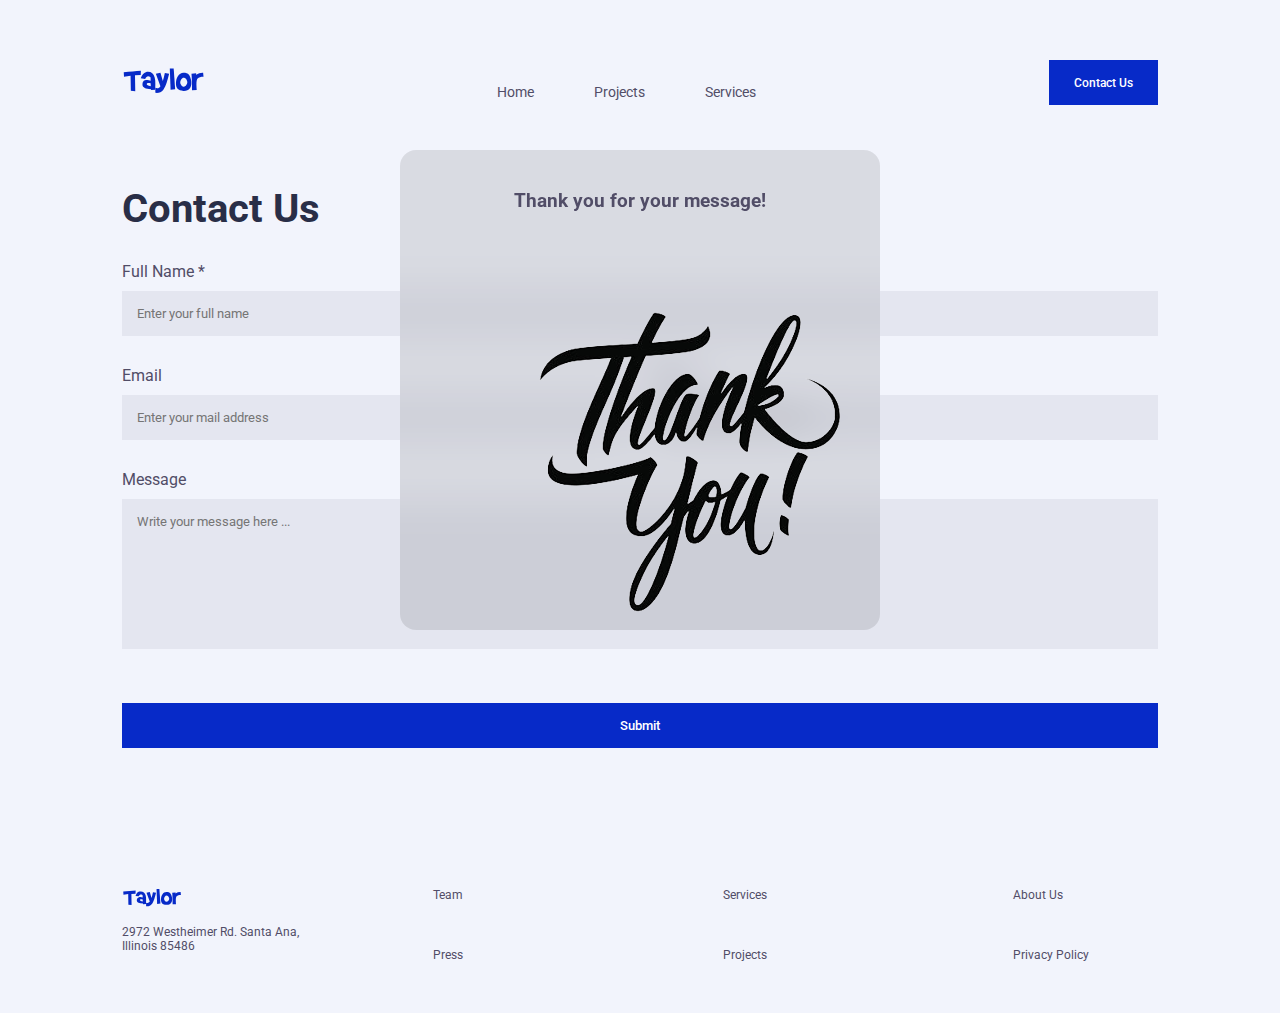
==== commit 8e00d9e6: "Adding JavaScript" ====
--- a/contact.html
+++ b/contact.html
@@ -26,6 +26,8 @@
 <link rel="stylesheet" type="text/css" href="styles/style.css" />
 <!--styles for contact page-->
 <link rel="stylesheet" type="text/css" href="styles/contact-style.css" />
+<!--importing the javascript file-->
+<script type="text/javascript" src="js/script.js"></script>
 </head>
 
 <body>
@@ -69,7 +71,7 @@
         <section id="contact-us" class="general-margins">
             <h1>Contact Us</h1>
 
-            <form>
+            <form action="" method="post">
                 <label for="name">Full Name *</label><br>
                 <input type="text" name="name" id="name" required placeholder="Enter your full name" class="label-100"><br>
 
@@ -94,6 +96,10 @@
 
         </section>
 
+        <section id="modal-contact">
+            <h3>Thank you for your message!</h3>
+            <img src="../images/contact-section/thankyou.png" alt="thank you">
+        </section>
 
         <footer  class="general-margins">
             <div id="left-footer">
--- a/styles/style.css
+++ b/styles/style.css
@@ -328,6 +328,10 @@
     font-style:normal;
 }
 
+#container
+{
+    position: relative;
+}
 
 /************************************************************************************************************************ 
                                             MEDIA QUERIES 
@@ -572,23 +576,12 @@
 
 { 
 
-    body
-    {
-        background-color: deeppink
-    }
 
     footer
     {
         align-items:center;
     }
 
-    .card:hover 
-    { 
-        margin-top: 0px;
-        cursor:default;
-        box-shadow:none;
-        transition:none;
-    }
 
     #right-footer
     {
--- a/styles/contact-style.css
+++ b/styles/contact-style.css
@@ -78,6 +78,33 @@
     width:49%
 }
 
+#modal-contact
+{
+    /*display:none;*/
+
+    width:400px;
+    height:400px;
+    padding:40px;
+   
+    position: fixed;
+    z-index:1;
+
+    top: 70%;
+    left: 50%;
+    transform: translate(-50%, -100%);
+   
+    backdrop-filter: blur(20px);
+    -webkit-backdrop-filter: blur(20px);
+    border-radius: 16px;
+  
+    text-align:center;
+
+    background-color: rgb(0,0,0); /* Fallback color */
+    background-color: rgba(0,0,0,0.1); /* Black w/ opacity */
+
+
+}
+
 /************************************************************************************************************************ 
                                             MEDIA QUERIES 
 *************************************************************************************************************************/
@@ -113,9 +140,5 @@
 
 { 
 
-    body
-    {
-        background-color: deeppink
-    }
 
 }